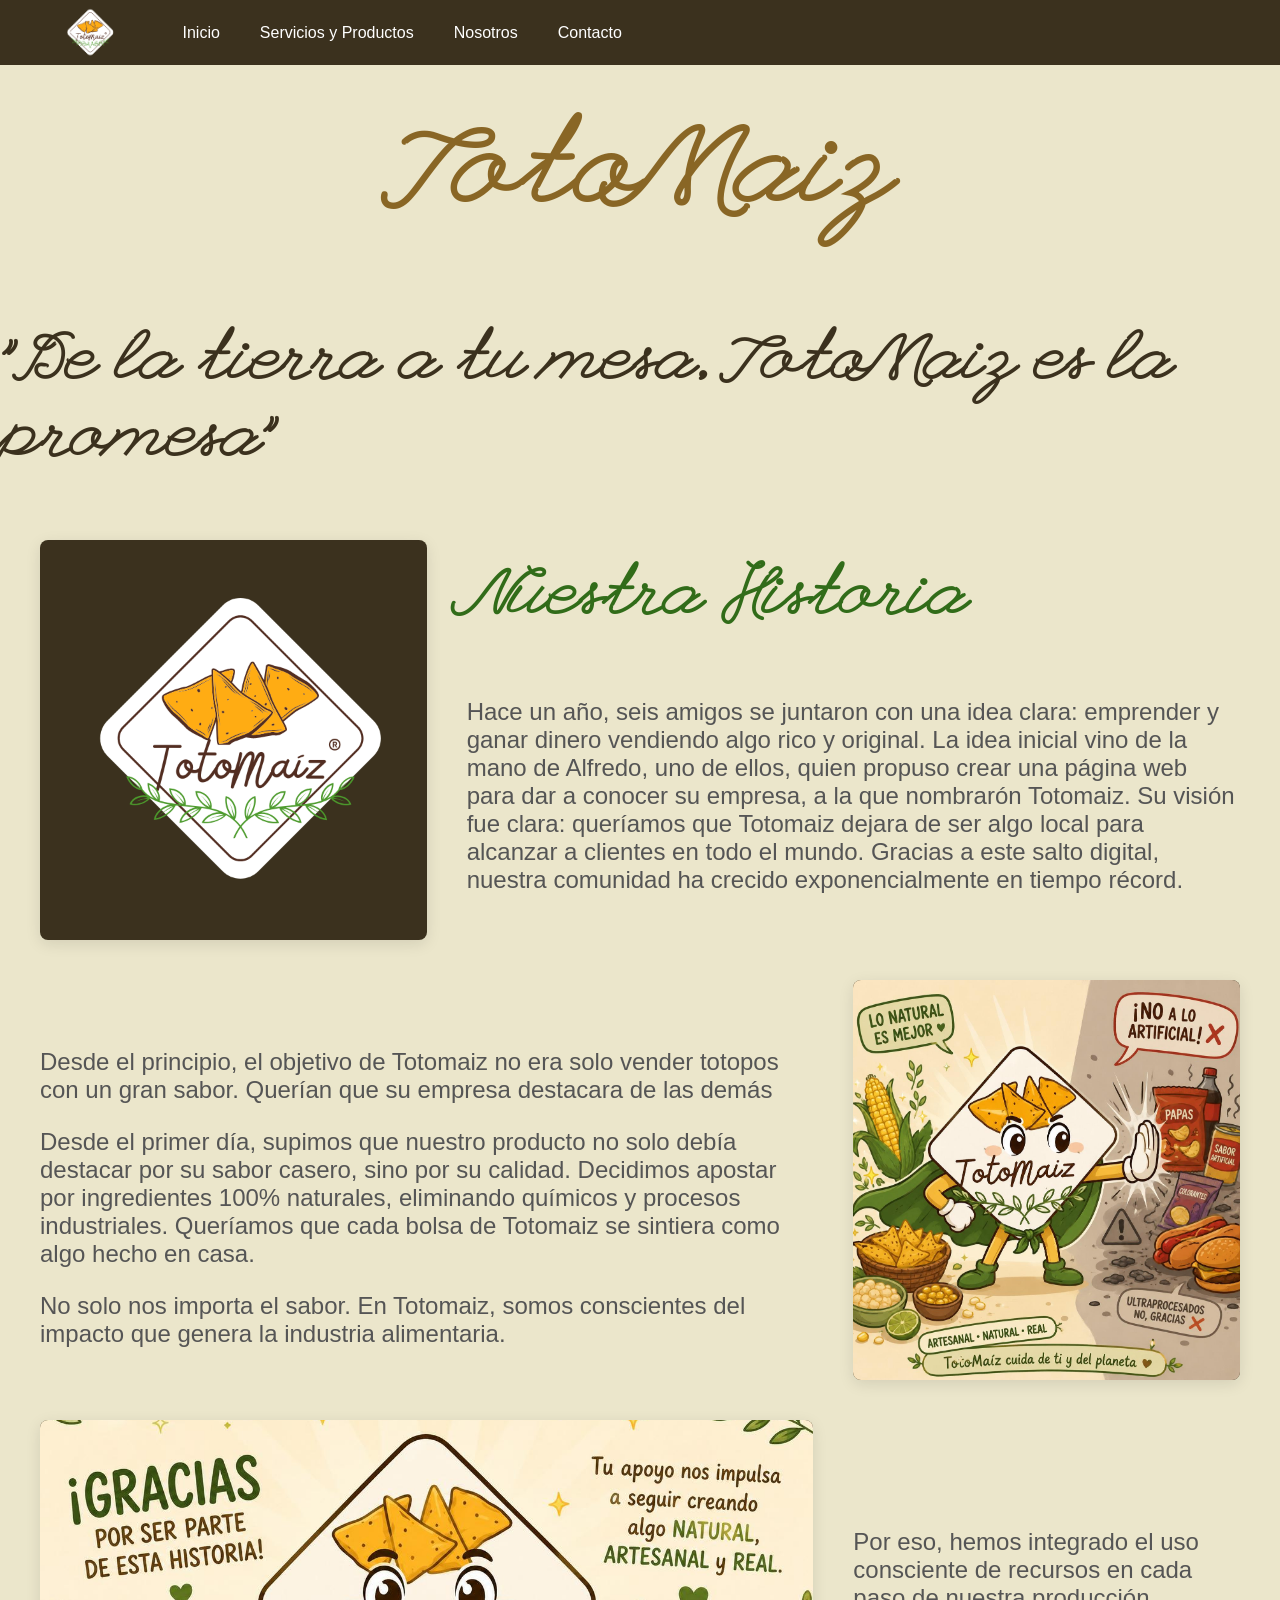
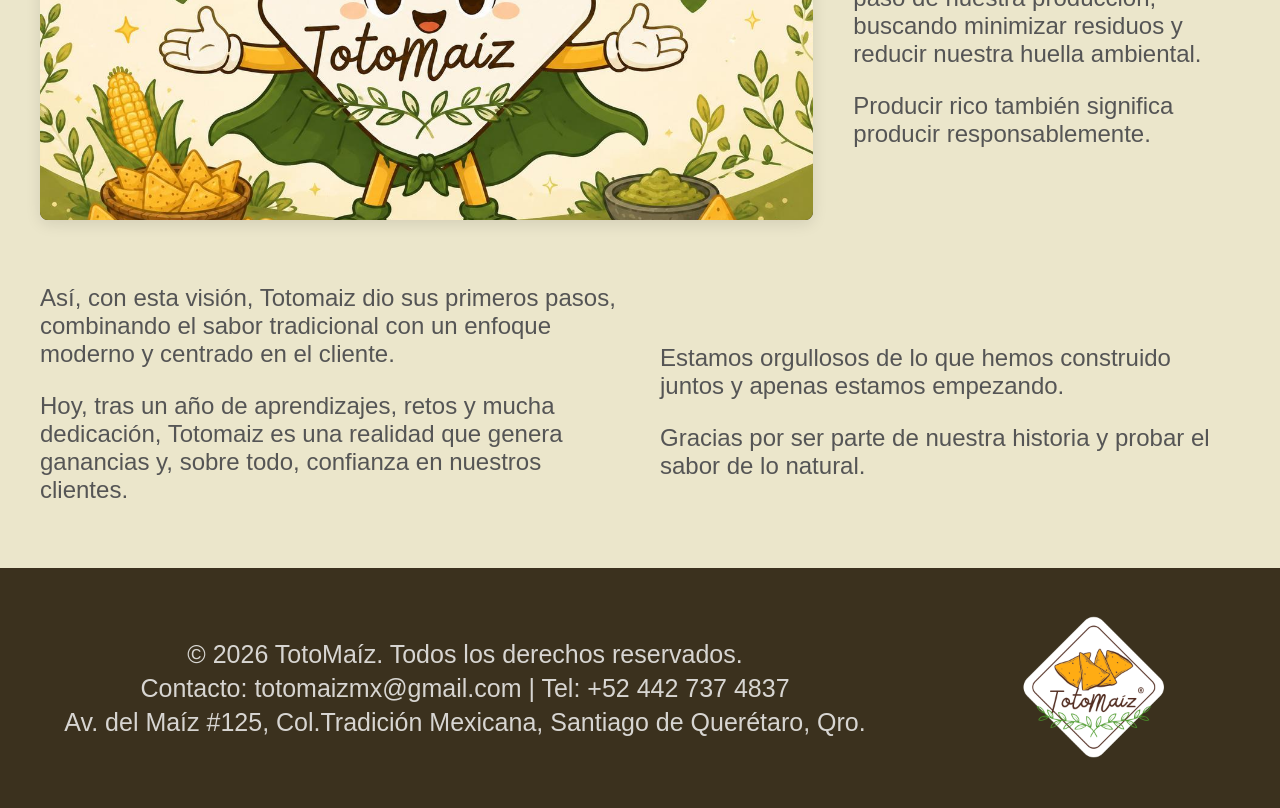
==== index.html @ 15701323 "Add files via upload" ====
<!DOCTYPE html>
<html lang="es">
<head>

    <link rel="stylesheet" href="Estilos.css">
    <meta charset="UTF-8">
    <meta name="viewport" content="width=device-width, initial-scale=1.0">
    <title>Inicio</title>
    <style>


    </style>
</head>
<body>

    
    <!-- MENÚ SUPERIOR -->
    <nav class="menu-navegacion">
        
        <div class="menu-cabecera">
            <a href="index.html">
                <img src="logo_totomaiz.png" height="65" alt="Logotipo">
            </a>
            <button id="boton-hamburguesa" class="hamburger">☰</button>
        </div>
        
        <ul id="menu-enlaces">
            <li><a href="index.html">Inicio</a></li>
            <li><a href="Servicios.html">Servicios y Productos</a></li>
            <li><a href="Nosotros.html">Nosotros</a></li>
            <li><a href="Contacto.html">Contacto</a></li>
        </ul>
        
    </nav>

    <h1 style="text-align: center; color: #896625;">TotoMaiz</h1>
    <h2>  "De la tierra a tu mesa, TotoMaiz es la promesa"</h2>
   

     <!-- CUERPO PRINCIPAL -->
   <main class="contenedor-principal2">
       
       <!-- Columna Izquierda: 1/3 del espacio -->
        <section class="columna-foto">
               <img src="logo_totomaiz.png" alt="Logo">
        </section>

         <!-- Columna Derecha: 2/3 del espacio -->
        <section class="columna-texto" >
             <h2 style="font-size: 70px; color: #316c19;">Nuestra Historia </h2> 
            <p>Hace un año, seis amigos se juntaron con una idea clara: emprender y ganar
dinero vendiendo algo rico y original. La idea inicial vino de la mano de
Alfredo, uno de ellos, quien propuso crear una página web para dar a
conocer su empresa, a la que nombrarón Totomaiz. Su visión fue clara:
queríamos que Totomaiz dejara de ser algo local para alcanzar a clientes en
todo el mundo. Gracias a este salto digital, nuestra comunidad ha crecido
exponencialmente en tiempo récord.</p>
        </section>
   </main>


    <!-- CUERPO PRINCIPAL -->
    <main class="contenedor-principal">
        
        <!-- Columna Izquierda: 2/3 del espacio -->
        <section class="columna-texto">
            <h2 style="font-size: 70px;"> </h2> 
            <p>Desde el principio, el objetivo de Totomaiz no era solo vender totopos con
un gran sabor. Querían que su empresa destacara de las demás </p>
            <p>Desde el primer día, supimos que nuestro producto no solo debía destacar
por su sabor casero, sino por su calidad. Decidimos apostar por ingredientes
100% naturales, eliminando químicos y procesos industriales. Queríamos
que cada bolsa de Totomaiz se sintiera como algo hecho en casa. </p>
            <p>No solo nos importa el sabor. En Totomaiz, somos conscientes del impacto
que genera la industria alimentaria. </p>
        </section>

        <!-- Columna Derecha: 1/3 del espacio -->
        <aside class="columna-foto">
            <img src="historia.jpeg" alt="Historia">
        </aside>
    </main>
    

    <!-- CUERPO PRINCIPAL -->
     <main class="contenedor-principal">
    
        <!-- Columna Izquierda: 2/3 del espacio -->
        <aside class="columna-foto">
            <img src="historia2.jpeg" alt="historia2">
        </aside>
  
        <!-- Columna Derecha: 1/3 del espacio -->
        <section class="columna-texto">
            <h2 style="font-size: 70px;"></h2>
            <p>Por eso, hemos integrado el uso
consciente de recursos en cada paso de nuestra producción, buscando
minimizar residuos y reducir nuestra huella ambiental.</p>
<p>Producir rico
también significa producir responsablemente. </p>            
        </section>
     </main>


     <!-- CUERPO PRINCIPAL -->
      <main class="contenedor-principal4">
    
        <!-- Columna Izquierda: 1/2 del espacio -->
        <aside class="columna-texto">
            <p>Así, con esta visión, Totomaiz dio sus primeros pasos, combinando el sabor
tradicional con un enfoque moderno y centrado en el cliente.</p>
<p>Hoy, tras un año de aprendizajes, retos y mucha dedicación, Totomaiz es
una realidad que genera ganancias y, sobre todo, confianza en nuestros
clientes.</p>
        </aside>
  
        <!-- Columna Derecha: 1/2 del espacio -->
        <section class="columna-texto">
            <h2 style="font-size: 70px;"></h2>
            <p>Estamos orgullosos de lo que hemos construido juntos y apenas
estamos empezando. </p>
<p>Gracias por ser parte de nuestra historia y probar el sabor de lo natural.</p>
        </section>
        </section>
     </main>


  <!-- Footer -->
<footer class="sitio-footer">
  <div class="footer-contenedor">
    
    <div class="footer-datos">
      <p style="color: #ffff; font-size: 25px;">&copy; 2026 TotoMaíz. Todos los derechos reservados.</p>
      <p style="color: #ffff; font-size: 25px;">Contacto: totomaizmx@gmail.com | Tel: +52 442 737 4837</p>
      <p style="color: #ffff; font-size: 25px;"> Av. del Maíz #125, Col.Tradición Mexicana, Santiago de Querétaro, Qro.</p>
    </div>

    <div class="footer-logo">
       <a href="index.html">
      <img src="logo_totomaiz.png" alt="Logotipo">
      </a>
    </div>
    
    
  </div>
</footer>
     
      <script>
        const boton = document.getElementById('boton-hamburguesa');
        const menu = document.getElementById('menu-enlaces');

        boton.addEventListener('click', () => {
            menu.classList.toggle('activo');
        });
    </script>

</body>
</html>
---- Estilos.css ----
/* FUENTES */

@import url('https://fonts.googleapis.com/css2?family=League+Script&display=swap');

.league-script-regular {
  font-family: "League Script", cursive;
  font-style: normal;
}


/* --- ESTILOS GENERALES --- */
        body {
            font-family: 'Segoe UI', Tahoma, Geneva, Verdana, sans-serif;
            margin: 0;
            padding: 0;
            background-color: #ebe6cb;
            color: #333;
        }

         h1 {
            font-size: 4rem;
            color: #316c19;
            margin-top: 50px;
            font-family: 'League Script';
            font-size:120px;
        
        }

        h2 {
            font-size: 2.5rem;
            color: #3B311E;
            margin-top: 0;
            font-family: 'League Script';
            font-size: 70px;
        }

        h3 {
            font-size: 2rem;
            color: #896625;
            margin-top: 0;
            
        }

        p {
            font-size: 1.5rem;
            color: #555;
            text-decoration: none;
        }

        .imagenes {
           width: 800px;
           height: 400px;
           border-radius: 8px;
           overflow: hidden;
           box-shadow: 0 4px 15px rgba(0,0,0,0.1);
           background-color: #3B311E;
           color: white;
    
           display: block;   
           margin: 20px auto;
        }

        .imagenesproductos {
           width: 380px;
           height: 380px;
           border-radius: 8px;
           overflow: hidden;
           box-shadow: 0 4px 15px rgba(0,0,0,0.1);
           background-color: #3B311E;
           color: white;
    
           display: block;   
           margin: 20px auto;
        }



/* --- MENÚ DE NAVEGACIÓN SUPERIOR --- */
    /* --- MENÚ DE NAVEGACIÓN SUPERIOR --- */
.menu-navegacion {
    background-color: #3B311E;
    padding: 0 20px;
    position: sticky;
    top: 0;
    display: flex;
    justify-content: flex-start; /* <-- Agrupa el logo y los enlaces a la izquierda */
    align-items: stretch; 
    gap: 5px; /* <-- Crea una separación limpia entre el logo y el botón "Inicio" */
}

.menu-cabecera {
    display: flex;
    justify-content: space-between;
    align-items: center; /* El logo sí lo mantenemos centrado verticalmente */
}

/* Protege el logo */
.menu-cabecera a {
    background: none !important; 
    padding: 10px 0;
}

/* El botón se mantiene apagado/oculto en pantallas grandes */
.hamburger {
    display: none; 
    background: none;
    border: none;
    color: white;
    font-size: 35px;
    cursor: pointer;
}

.menu-navegacion ul {
    list-style: none;
    margin: 0;
    padding: 0;
    display: flex;
    align-items: stretch; /* <-- Estiramos la lista para que iguale al menú */
}

.menu-navegacion li {
    display: flex; /* Necesario para que el enlace interior pueda estirarse */
}

.menu-navegacion a {
    display: flex;
    align-items: center; /* Centra el texto verticalmente dentro del bloque naranja */
    color: white;
    text-decoration: none; 
    padding: 0 20px; /* Quitamos el padding arriba/abajo, el alto ahora lo da el contenedor */
    font-weight: 500;
    transition: background 0.3s;
}

.menu-navegacion a:hover {
    background-color: #c38d28;
}

/* -------- CONTENEDORES (ESTRUCTURA) ----------- */
/* --- CUERPO DE LA PÁGINA (2/3 y 1/3) --- */
        .contenedor-principal {
            max-width: 1200px; 
            margin: 40px auto; 
            padding: 0 20px;
            
             /* DIVISIÓN de pantalla*/
            display: grid;
            grid-template-columns: 2fr 1fr;  /* Dividimos en 3 partes iguales, 2 fracciones y 1 fraccion */
            gap: 40px; /* separación entre el texto y la foto */
            align-items: center; 
        }

/* --- CUERPO DE LA PÁGINA (1/3 y 2/3) --- */
         .contenedor-principal2 {
            max-width: 1200px; 
            margin: 40px auto; 
            padding: 0 20px;
            
            display: grid;
            grid-template-columns: 1fr 2fr; 
            gap: 40px; 
            align-items: center; 
        }

/* --- CUERPO DE LA PÁGINA (1/3, 1/3 y 1/3) --- */
        .contenedor-principal3 {
            max-width: 1200px; 
            margin: 40px auto; 
            padding: 0 20px;
            
            display: grid;
            grid-template-columns: 1fr 1fr 1fr; 
            gap: 40px; 
            align-items: center; 
        }

/* --- CUERPO DE LA PÁGINA (1/2 y 1/2) --- */
        .contenedor-principal4{
            max-width: 1200px; 
            margin: 40px auto; 
            padding: 0 20px;
            
            display: grid;
            grid-template-columns: 1fr 1fr; 
            gap: 40px; 
            align-items: center; 

        }



/* -------- ELEMENTOS DENTRO DE LOS CONTENEDORES----------- */
/* Columnas del Texto */
        .columna-texto h2 {
            font-size: 2.5rem;
            color: #ffac13;
            margin-top: 0;
        }

        .columna-texto p {
            font-size: 1.5rem;
            color: #555;
        }

/* Contenedor de la foto*/
       .columna-foto {
          width: 100%;
          height: 400px; /* Tamaño del corte */
          border-radius: 8px;
          overflow: hidden; /* Ocultar cualquier parte de la imagen que se salga del marco */
          box-shadow: 0 4px 15px rgba(0,0,0,0.1);
          background-color: #3B311E;
          color: white;
        }

/* La imagen dentro de la ventana */
       .columna-foto img {
           width: 100%;
           height: 100%;     
           object-fit: cover; 
           object-position: center; 
         }



/* --- MENU INFERIOR (FOOTER) --- */
/* Estilos generales para el footer */
.sitio-footer {
  background-color: #3B311E; 
  color: #ffffff;           
  padding: 20px 40px;       
  width: 100%;
  box-sizing: border-box;

}

.footer-contenedor {
  display: flex;
  align-items: center;       /* Centra verticalmente la imagen y el texto */
  position: relative;        /* centrado absoluto del texto si es necesario */
  max-width: 1200px;
  margin: 0 auto;            /* Centra el contenedor en pantallas muy anchas */
}

    /* Control de la imagen */
.footer-logo img {
  max-height: 200px;         
  width: auto;
  display: block;
}


   /* Datos centrados en el espacio restante */
.footer-datos {
  flex-grow: 1;              /* Toma todo el espacio disponible */
  text-align: center;        
  padding-right: 50px;       /* compensa el ancho del logo para que quede centrado*/
}


   /* Estilos para el texto del footer */
.footer-datos p {
  margin: 5px 0;
  font-family:'Segoe UI', Tahoma, Geneva, Verdana, sans-serif;
  font-size: 14px;
  opacity: 0.8;              /* Texto suavizado */
}




/* --- FORMULARIO --- */
 /* CENTRAR Y SEPARAR EL FORMULARIO */
        #Formulario {
            max-width: 350px; /* ancho máximo  */
            margin: 50px;  
            margin-bottom: 60px; 
            
            /* estilo */
            background-color:  #3B311E; 
            padding: 30px; 
            border-radius: 8px;
            text-align: left; 
            color: #ebe6cb;
        }

        /* COLOR A LOS CAMPOS A LLENAR */
        input {
            width: 100%;
            padding: 10px;
            margin-top: 5px;
            margin-bottom: 20px; /* Espacio entre campos */
            
            background-color:  #7a6338; 
            color: white; 
            border: 1px solid #a77133; 
            border-radius: 4px;
            box-sizing: border-box; /* Evita que el padding deforme el tamaño */
        }

        /* COLOR AL BOTÓN DE REGISTRO */
        button {
            width: 100%;
            padding: 12px;
            background-color: #ffac13; 
            color: white;
            border: none;
            border-radius: 4px;
            cursor: pointer; /* Cambia la flecha por una manita al pasar el ratón */
            font-weight: bold;
        }

        /* Efecto cuando el ratón pasa por encima del botón */
        button:hover {
            background-color: #316c19;
        }

        /* ========================================= */
/* 📱 ADAPTACIÓN PARA CELULARES (RESPONSIVE) */
/* ========================================= */

@media (max-width: 768px) {
    
    /* 1. Ajuste de Tipografía */
    /* Usamos !important para sobreescribir los estilos en línea (como el font-size: 120px) 
       que pusiste directamente en el HTML, sin tener que borrarlos allá. */
    h1 {
        font-size: 60px !important;
        margin-top: 20px;
    }

    h2, .columna-texto h2 {
        font-size: 35px !important; 
    }

    p {
        font-size: 1.1rem;
    }

    /* 2. Reestructuración de la Cuadrícula (Grid) */
    /* Apilamos todas tus divisiones de fracciones en una sola columna vertical sólida */
    .contenedor-principal,
    .contenedor-principal2,
    .contenedor-principal3,
    .contenedor-principal4 {
        grid-template-columns: 1fr; 
        gap: 20px;
        margin: 20px auto;
    }

    /* 3. Ajuste del Menú de Navegación */
    /* Pasamos el menú de horizontal a vertical para que no se salga de la pantalla */
    .menu-navegacion ul {
        flex-direction: column;
        padding-bottom: 10px;
    }

    .menu-navegacion ul > a {
        padding: 10px 0;
        justify-content: center;
    }

    .menu-navegacion a {
        text-align: center;
        padding: 10px;
    }

    /* 4. Ajuste de las Imágenes */
    /* Evitamos que las imágenes con anchos fijos rompan los márgenes del celular */
    .imagenes, .imagenesproductos {
        width: 100%;
        height: auto;
    }

    .columna-foto {
        height: 250px; /* Reducimos la altura del corte en celulares */
    }

    /* 5. Ajuste del Footer */
    /* Apilamos los datos y el logo */
    .footer-contenedor {
        flex-direction: column-reverse; /* Pone el texto abajo y el logo arriba */
        text-align: center;
    }

    .footer-datos {
        padding-right: 0; /* Quitamos el margen lateral que usabas para centrar en laptop */
        margin-top: 20px;
    }

    .footer-datos p {
        font-size: 16px !important;
    }

    /* 6. Ajuste del Formulario */
    #Formulario {
        margin: 20px;
        width: auto;
    }


/* --- INICIO: Ajustes del menú SOLO para celular --- */
    .menu-navegacion {
        flex-direction: column;
        align-items: stretch;
        padding: 0;
    }

    .menu-cabecera {
        width: 100%;
        padding: 0 20px;
        box-sizing: border-box;
        display: flex;
        justify-content: space-between; /* Esto empuja la hamburguesa a la derecha */
    }

    /* 1. Encendemos el botón */
    .hamburger {
        display: block; 
    }

    /* 2. Ocultamos la lista por defecto y la hacemos vertical */
    .menu-navegacion ul {
        flex-direction: column;
        display: none; 
        width: 100%;
        background-color: #2b2315; 
    }

    /* 3. El interruptor del clic */
    .menu-navegacion ul.activo {
        display: flex; 
    }

    .menu-navegacion ul a {
        text-align: center;
        border-top: 1px solid rgba(255, 255, 255, 0.05); 
        width: 100%;
        box-sizing: border-box;
    }
    /* --- FIN: Ajustes del menú SOLO para celular --- */
}

/* --- MENÚ LATERAL (HOVER) ---DESCARTADO --- 
        .menu-lateral {
            position: fixed;
            top: 0;

             Su ancho total es 250px. Lo empujamos a la derecha -210px. 
               para que queden 40px visibles en la pantalla como una pestaña

            right: -210px; 
            width: 250px;
            height: 100%;
            background-color: #3B311E;
            transition: right 0.3s ease; --> Deslizamiento suave 
        }


         Indicador visual de la pestañita +
        .pestana{
            position: absolute;
            top: 15px;
            left: 12px;
            color: white;
            font-size: 20px;
        }

         cuando el mouse entra al área del menú 
        .menu-lateral:hover {
            right: 0;  Se desliza por completo hacia la derecha 
        }

         Estilos de los enlaces internos 
        .enlaces-laterales {
            list-style: none;
            padding: 0;
            margin: 60px 0 0 0;  Margen superior
        }

        .enlaces-laterales a {
            display: block;
            color: #bdc3c7;
            text-decoration: none;
            padding: 15px 25px; 
            text-align: left;
        }

        .enlaces-laterales a:hover {
            background-color: #c38d28;
            color: white;
        
        }
*/
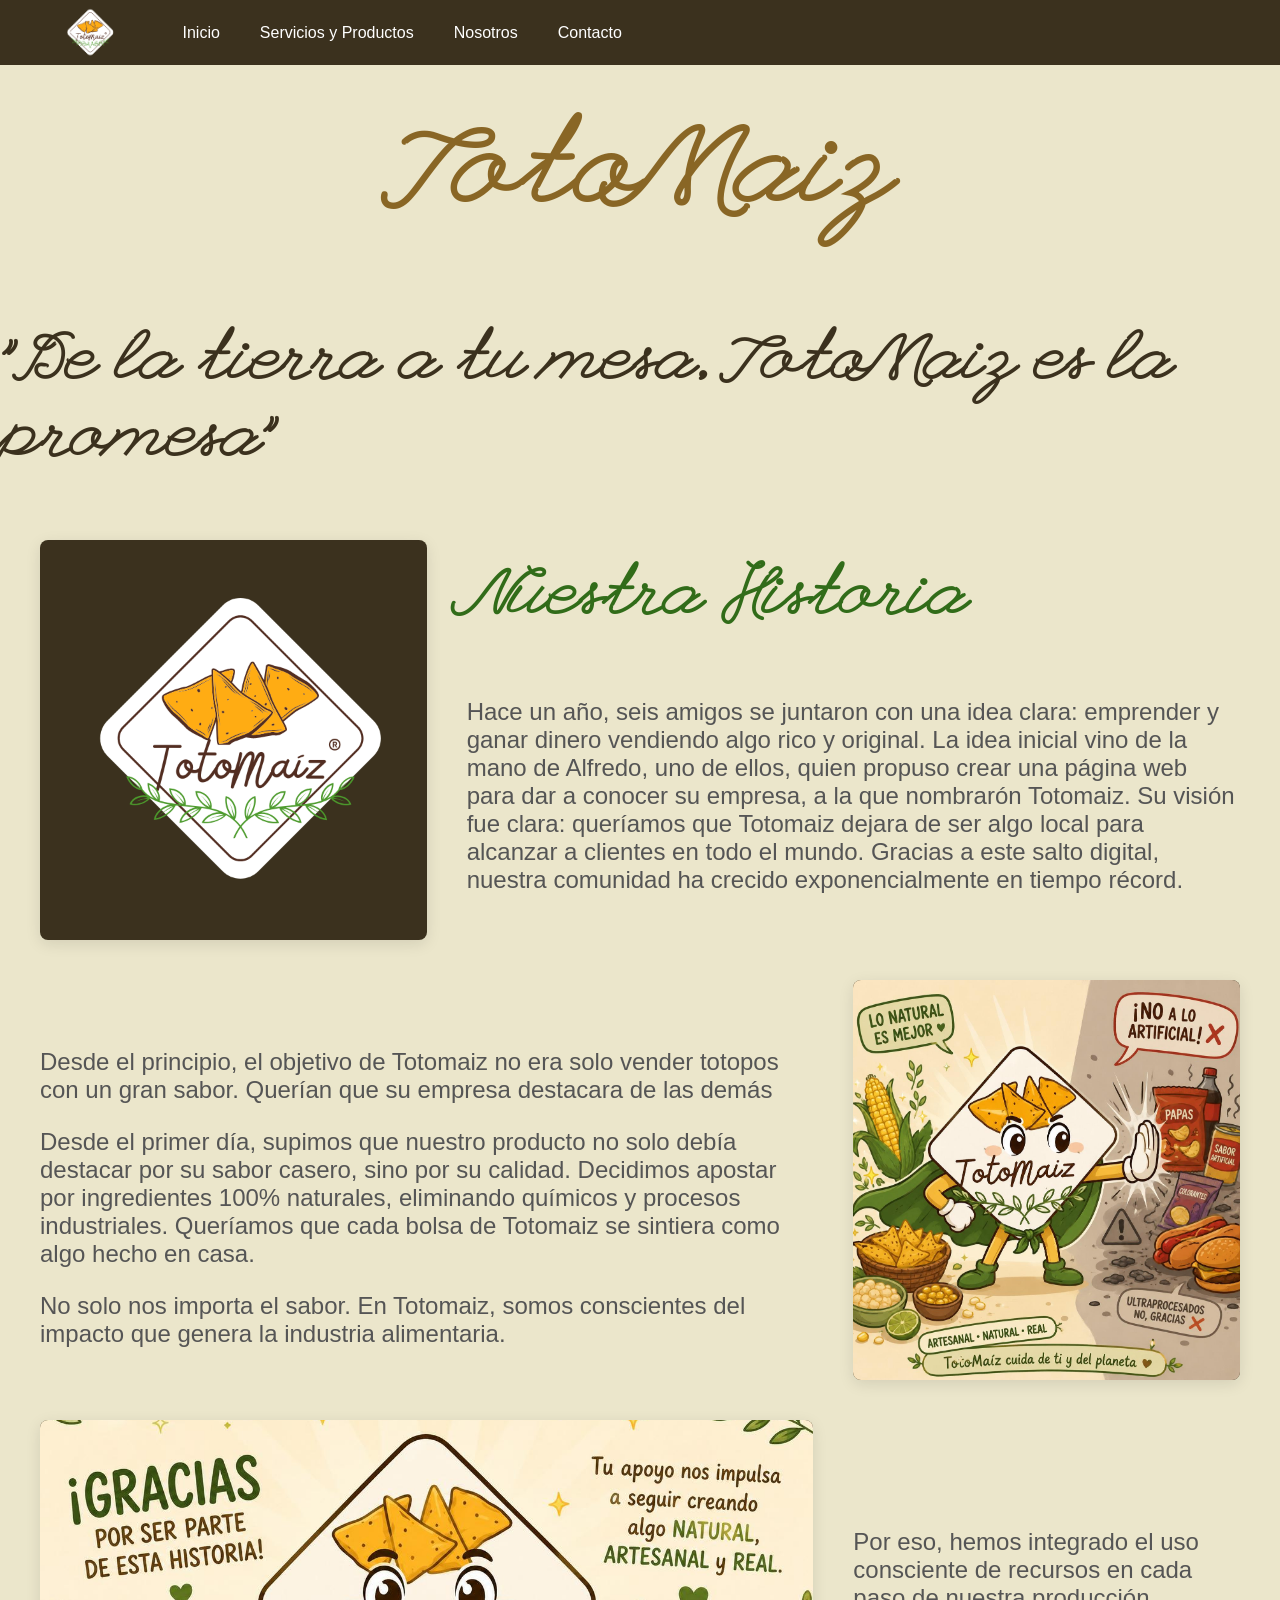
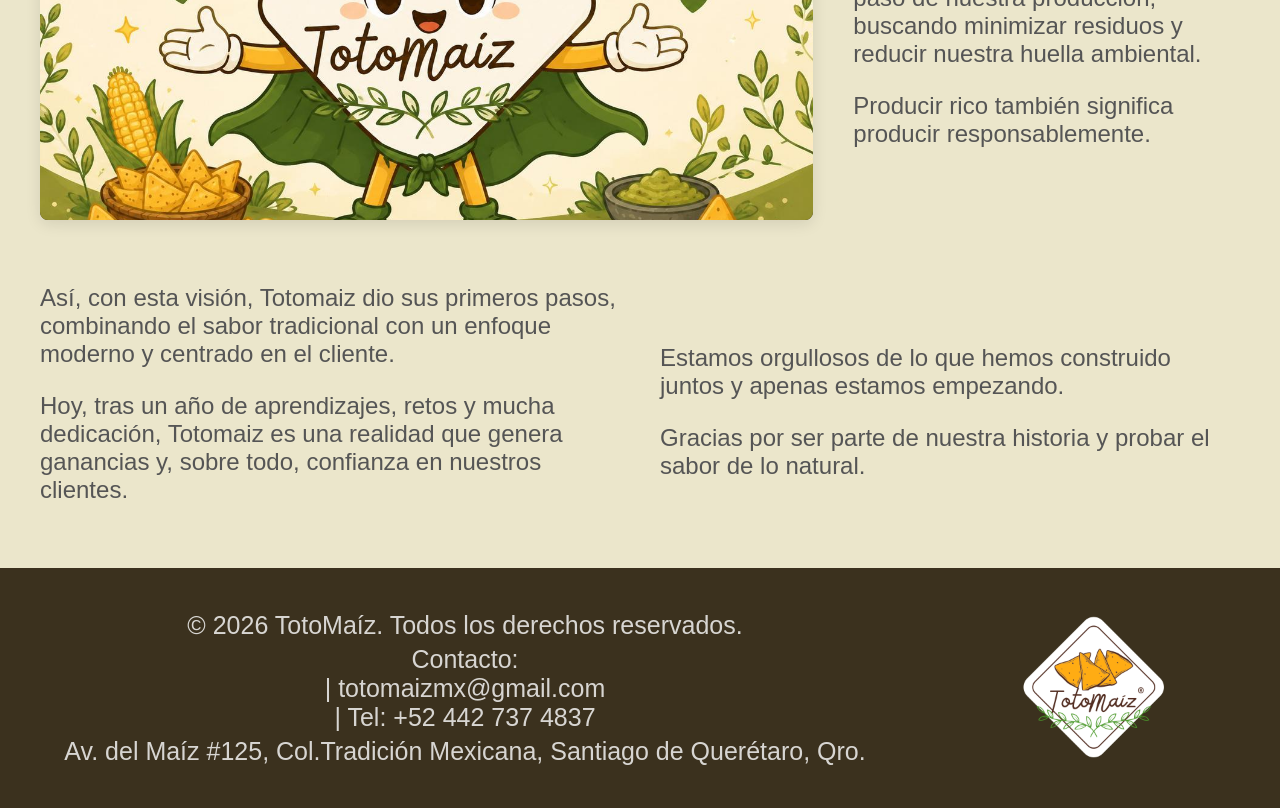
==== commit 7e1286c9: "Update index.html" ====
--- a/index.html
+++ b/index.html
@@ -131,7 +131,7 @@
     
     <div class="footer-datos">
       <p style="color: #ffff; font-size: 25px;">&copy; 2026 TotoMaíz. Todos los derechos reservados.</p>
-      <p style="color: #ffff; font-size: 25px;">Contacto: totomaizmx@gmail.com | Tel: +52 442 737 4837</p>
+      <p style="color: #ffff; font-size: 25px;">Contacto: <br> | totomaizmx@gmail.com <br>| Tel: +52 442 737 4837</p>
       <p style="color: #ffff; font-size: 25px;"> Av. del Maíz #125, Col.Tradición Mexicana, Santiago de Querétaro, Qro.</p>
     </div>
 
@@ -155,4 +155,4 @@
     </script>
 
 </body>
-</html>+</html>
